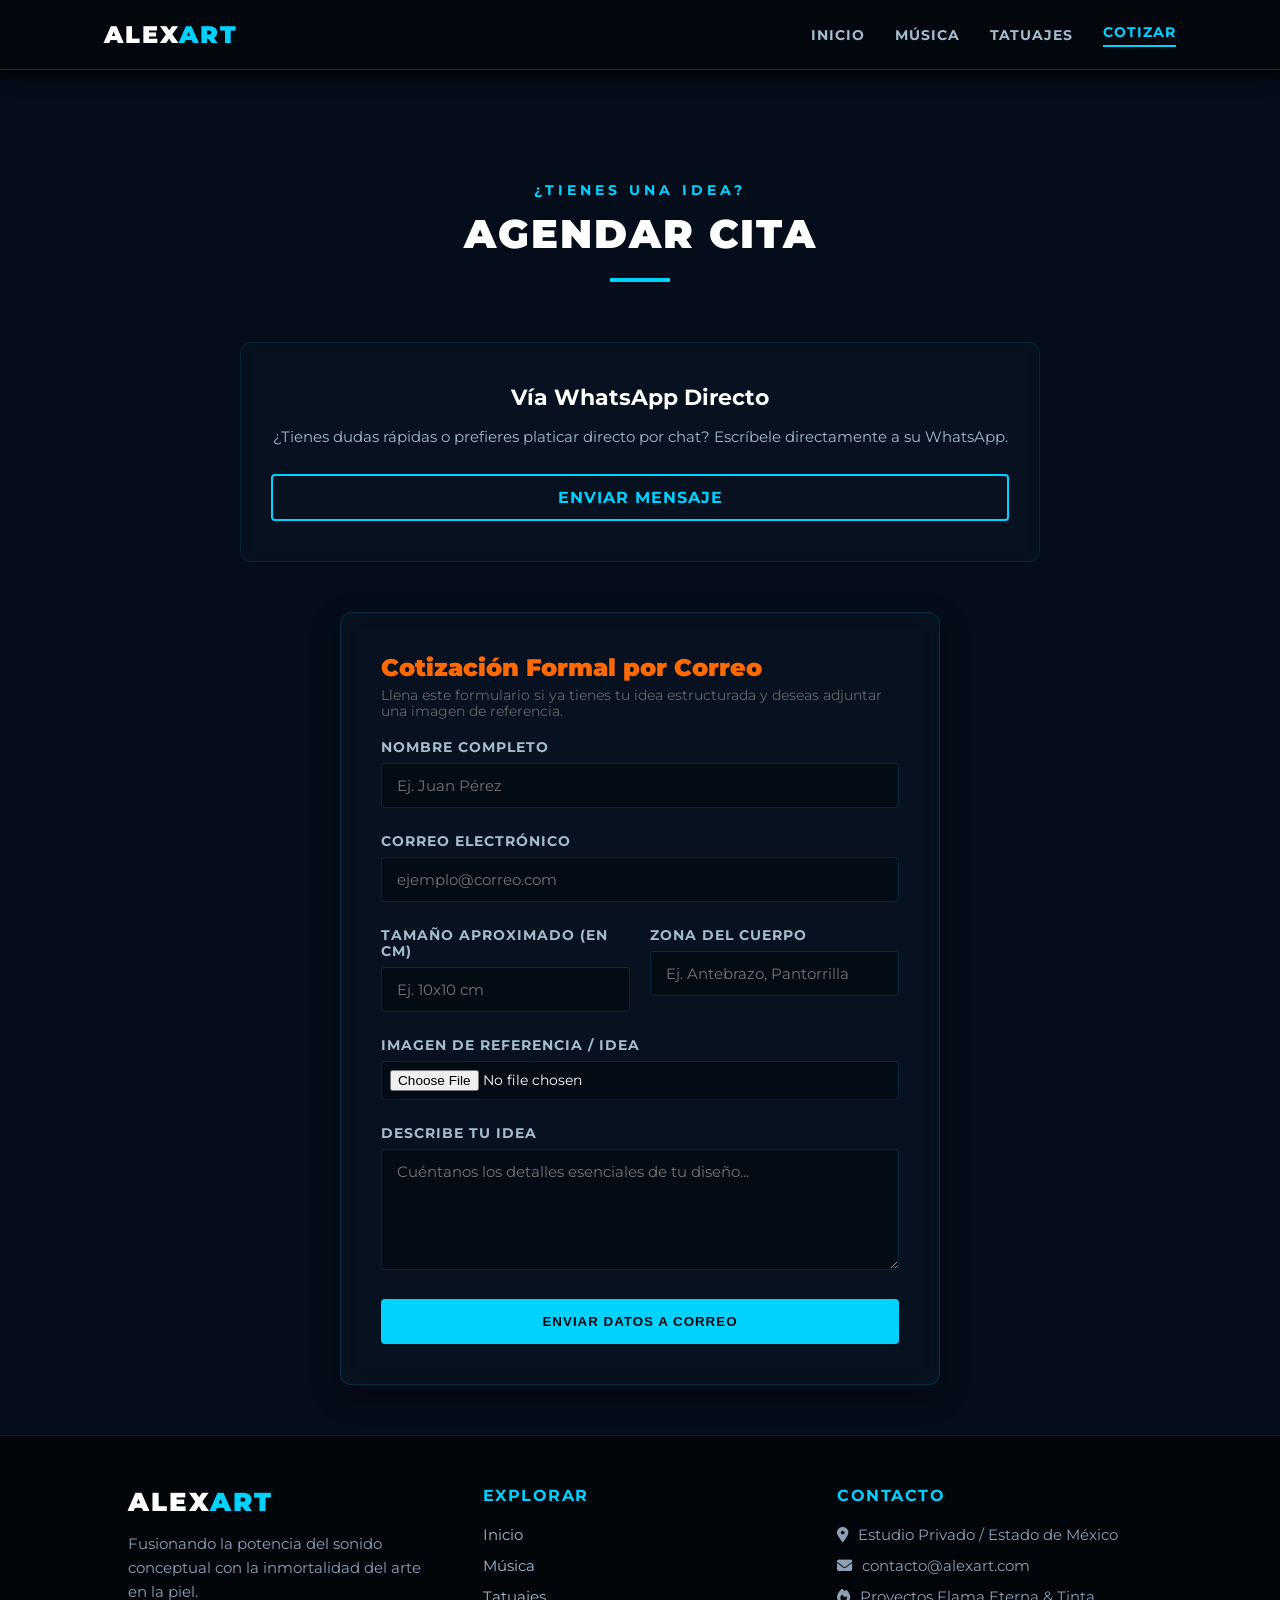
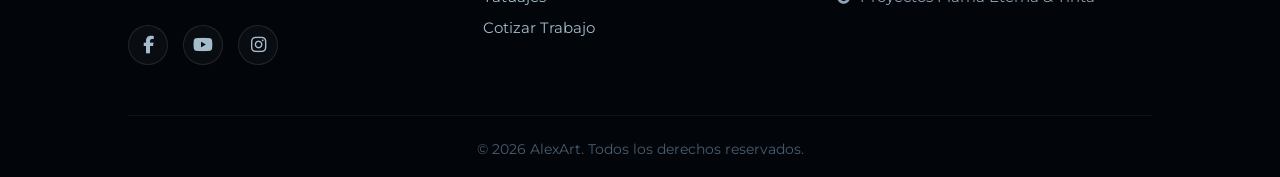
==== cotizar.html @ ad6e8c9b "Agregando mi página web como colaborador" ====
<!DOCTYPE html>
<html lang="es">
<head>
    <meta charset="UTF-8">
    <meta name="viewport" content="width=device-width, initial-scale=1.0">
    <title>Cotizar | AlexArt</title>
    <link href="https://fonts.googleapis.com/css2?family=Montserrat:wght@400;700;900&display=swap" rel="stylesheet">
    <link rel="stylesheet" href="css/styles.css">
    <link rel="stylesheet" href="https://cdnjs.cloudflare.com/ajax/libs/font-awesome/6.4.2/css/all.min.css">
</head>
<body style="padding-top: 80px;">

    <header class="main-header-nav scrolled">
        <div class="nav-container">
            <a href="index.html" class="logo">ALEX<span>ART</span></a>
            <nav class="nav-menu">
                <a href="index.html" class="nav-link">Inicio</a>
                <a href="musica.html" class="nav-link">Música</a>
                <a href="tatuajes.html" class="nav-link">Tatuajes</a>
                <a href="cotizar.html" class="nav-link active">Cotizar</a>
            </nav>
        </div>
    </header>

    <section class="contact-container" style="min-height: auto; padding-bottom: 50px;">
        <div class="section-header">
            <span class="subtitle">¿TIENES UNA IDEA?</span>
            <h2>AGENDAR CITA</h2>
            <div class="divider-contact"></div>
        </div>

        <div class="contact-options" style="margin-bottom: 50px;">
            <div class="contact-card">
                <h3>Vía WhatsApp Directo</h3>
                <p>¿Tienes dudas rápidas o prefieres platicar directo por chat? Escríbele directamente a su WhatsApp.</p>
                <a href="https://wa.me/525530524178?text=Hola%20AlexArt,%20me%20gustaría%20saber%20más%20sobre%20tus%20fechas%20disponibles." target="_blank" class="btn btn-music" style="width:100%; text-align: center;">Enviar Mensaje</a>
            </div>
        </div>

        <div class="contact-wrapper">
            <h3 style="color:#ff6a00; font-size:1.5rem; margin-bottom:5px; font-weight:900;">Cotización Formal por Correo</h3>
            <p style="color:#666; font-size:0.85rem; margin-bottom:20px;">Llena este formulario si ya tienes tu idea estructurada y deseas adjuntar una imagen de referencia.</p>
            
            <form class="booking-form" action="https://formspree.io/f/xnjejgpv" method="POST" enctype="multipart/form-data">
                <div class="form-group">
                    <label for="name">Nombre Completo</label>
                    <input type="text" id="name" name="name" required placeholder="Ej. Juan Pérez">
                </div>

                <div class="form-group">
                    <label for="email">Correo Electrónico</label>
                    <input type="email" id="email" name="email" required placeholder="ejemplo@correo.com">
                </div>

                <div class="form-row">
                    <div class="form-group">
                        <label for="size">Tamaño aproximado (en cm)</label>
                        <input type="text" id="size" name="size" required placeholder="Ej. 10x10 cm">
                    </div>
                    <div class="form-group">
                        <label for="placement">Zona del cuerpo</label>
                        <input type="text" id="placement" name="placement" required placeholder="Ej. Antebrazo, Pantorrilla">
                    </div>
                </div>

                <div class="form-group">
                    <label for="reference-img">Imagen de Referencia / Idea</label>
                    <input type="file" id="reference-img" name="reference-image" accept="image/*">
                </div>

                <div class="form-group">
                    <label for="description">Describe tu idea</label>
                    <textarea id="description" name="description" rows="5" required placeholder="Cuéntanos los detalles esenciales de tu diseño..."></textarea>
                </div>
                
                <button type="submit" class="btn btn-submit">Enviar Datos a Correo</button>
            </form>
        </div>
    </section>

   <footer class="main-footer">
        <div class="footer-container">
            
            <div class="footer-section brand">
                <h3>ALEX<span>ART</span></h3>
                <p>Fusionando la potencia del sonido conceptual con la inmortalidad del arte en la piel.</p>
                <div class="footer-socials">
                    <a href="https://www.facebook.com/profile.php?id=61577612647859" target="_blank" title="Facebook"><i class="fa-brands fa-facebook-f"></i></a>
                    <a href="https://www.youtube.com/@AlexArt-FlamaEterna" target="_blank" title="YouTube"><i class="fa-brands fa-youtube"></i></a>
                    <a href="https://instagram.com/tu-perfil" target="_blank" title="Instagram"><i class="fa-brands fa-instagram"></i></a>
                </div>
            </div>

            <div class="footer-section links">
                <h4>Explorar</h4>
                <ul>
                    <li><a href="index.html">Inicio</a></li>
                    <li><a href="musica.html">Música</a></li>
                    <li><a href="tatuajes.html">Tatuajes</a></li>
                    <li><a href="cotizar.html">Cotizar Trabajo</a></li>
                </ul>
            </div>

            <div class="footer-section contact-info">
                <h4>Contacto</h4>
                <ul>
                    <li><i class="fa-solid fa-location-dot"></i> Estudio Privado / Estado de México</li>
                    <li><i class="fa-solid fa-envelope"></i> contacto@alexart.com</li>
                    <li><i class="fa-solid fa-fire"></i> Proyectos Flama Eterna & Tinta</li>
                </ul>
            </div>

        </div>

        <div class="footer-credits">
            <p>&copy; 2026 AlexArt. Todos los derechos reservados.</p>
        </div>
    </footer>
    <script src="js/main.js"></script>
</body>
</html>
---- css/styles.css ----
/* --- RESET BASE --- */
* {
    margin: 0;
    padding: 0;
    box-sizing: border-box;
}

/* ========================================== */
/* --- AJUSTE DE CONTENEDOR PARA EL SCROLL --- */
/* ========================================== */
body {
    font-family: 'Montserrat', sans-serif;
    background-color: #03080f; /* Un negro azulado muy profundo y gélido */
    color: #fff;
    overflow-x: hidden;
    scroll-behavior: smooth;
    overflow-y: auto !important; 
}

.split-container {
    min-height: 100vh; 
    height: 100vh;
}

/* ========================================== */
/* --- ESTILOS COMPLETOS DEL FOOTER --- */
/* ========================================== */
.main-footer {
    background-color: #02050a; /* Negro azulado ultra profundo */ 
    border-top: 1px solid rgba(0, 191, 255, 0.15); /* Línea sutil color azul cristalino */
    padding: 70px 5% 20px;
    font-family: 'Montserrat', sans-serif; 
}

.footer-container {
    max-width: 1200px;
    margin: 0 auto; 
    display: grid;
    grid-template-columns: repeat(auto-fit, minmax(250px, 1fr));
    gap: 40px;
    margin-bottom: 50px;
}

.footer-section h3 {
    font-size: 1.6rem;
    font-weight: 900;
    letter-spacing: 2px;
    color: #fff; 
    margin-bottom: 15px;
    text-transform: uppercase;
}

.footer-section h3 span {
    color: #00d2ff; /* Azul agua brillante */ 
}

.footer-section h4 {
    font-size: 1rem;
    text-transform: uppercase; 
    letter-spacing: 1.5px;
    color: #00d2ff; /* Títulos de bloques en azul agua */ 
    margin-bottom: 20px;
    font-weight: 700;
}

.footer-section p {
    color: #8da2b5; /* Gris azulado suave */
    font-size: 0.95rem;
    line-height: 1.6;
}

/* Enlaces y listas internas */
.footer-section ul {
    list-style: none; 
    padding: 0;
}

.footer-section ul li {
    margin-bottom: 12px;
    color: #8da2b5;
    font-size: 0.95rem;
    display: flex;
    align-items: center;
    gap: 10px;
}

.footer-section ul li a {
    color: #a4bccc; 
    text-decoration: none; 
    transition: all 0.3s ease;
}

.footer-section ul li a:hover {
    color: #00d2ff; /* Iluminación azul al pasar el cursor */
    padding-left: 5px;
}

/* ICONOS DE REDES SOCIALES INTERACTIVOS */
.footer-socials {
    display: flex;
    gap: 15px;
    margin-top: 20px;
}

.footer-socials a {
    display: flex;
    align-items: center;
    justify-content: center;
    width: 40px;
    height: 40px;
    background-color: rgba(255, 255, 255, 0.03);
    border: 1px solid rgba(255, 255, 255, 0.1);
    border-radius: 50%;
    color: #a4bccc;
    font-size: 1.1rem;
    text-decoration: none;
    transition: all 0.3s cubic-bezier(0.25, 1, 0.5, 1);
}

.footer-socials a:hover {
    transform: translateY(-5px);
    color: #fff;
}
.footer-socials a[title="Facebook"]:hover {
    background-color: #1877f2;
    border-color: #1877f2;
    box-shadow: 0 5px 15px rgba(24, 119, 242, 0.4);
}
.footer-socials a[title="YouTube"]:hover {
    background-color: #ff0000;
    border-color: #ff0000;
    box-shadow: 0 5px 15px rgba(255, 0, 0, 0.4);
}
.footer-socials a[title="Instagram"]:hover {
    background: linear-gradient(45deg, #f09433 0%, #e6683c 25%, #dc2743 50%, #cc2366 75%, #bc1888 100%);
    border-color: transparent;
    box-shadow: 0 5px 15px rgba(220, 39, 67, 0.4);
}

/* Barra de Créditos Inferior */
.footer-credits {
    text-align: center; 
    border-top: 1px solid rgba(255, 255, 255, 0.05); 
    padding-top: 25px; 
    color: #4a5d6e;
    font-size: 0.85rem;
}

/* Responsividad para pantallas pequeñas */
@media (max-width: 768px) {
    .footer-container {
        grid-template-columns: 1fr;
        text-align: center; 
        gap: 30px; 
    }
    .footer-socials {
        justify-content: center;
    }
    .footer-section ul li {
        justify-content: center;
    }
    .footer-section ul li a:hover {
        padding-left: 0;
    }
}

/* --- CONTENEDOR SPLIT SCREEN --- */
.split-container {
    position: relative;
    width: 100%;
    height: 100vh;
    display: flex;
    overflow: hidden;
}

.split {
    position: relative;
    flex: 1;
    height: 100%;
    display: flex;
    align-items: center;
    justify-content: center;
    text-align: center;
    transition: flex 0.6s cubic-bezier(0.25, 1, 0.5, 1);
    z-index: 1;
}

.split:hover {
    flex: 1.5;
    z-index: 2;
}

/* --- FONDOS CON CAPA OSCURA --- */
.layer-bg {
    position: absolute;
    top: 0;
    left: 0;
    width: 120%; 
    height: 100%; 
    background-size: cover; 
    background-position: center; 
    background-repeat: no-repeat;
    margin-left: -10%; 
    transition: transform 0.8s cubic-bezier(0.25, 1, 0.5, 1);
    z-index: 1; 
}

.split::before {
    content: '';
    position: absolute;
    top: 0;
    left: 0;
    width: 100%;
    height: 100%;
    background: rgba(3, 8, 15, 0.7); /* Tinte azul profundo translúcido */
    z-index: 2;
    transition: background 0.5s ease;
}

.split.left:hover .layer-bg {
    transform: translateX(5%);
}

.split.right:hover .layer-bg {
    transform: translateX(-5%);
}

.split:hover::before {
    background: rgba(3, 8, 15, 0.45);
}

/* Tus imágenes locales reales */
.music-bg {
    background-image: url('../assets/images/Fondo_Musica.jpg'); 
}

.tattoo-bg {
    background-image: url('../assets/images/Fondo_Tatto.png'); 
}

/* --- CONTENIDO (Cajas de Cristal / Vidrio Templado) --- */
.content {
    position: relative;
    z-index: 3;
    padding: 30px 40px;
    max-width: 85%;
    text-align: center;
    
    /* Efecto Vidrio / Agua congelada */
    background: rgba(10, 25, 41, 0.35); /* Fondo azul agua muy sutil */
    backdrop-filter: blur(12px); /* Mayor desenfoque de cristal */
    -webkit-backdrop-filter: blur(12px);
    border-radius: 16px;
    border: 1px solid rgba(0, 210, 255, 0.2); /* Borde brillante de cristal */
    box-shadow: 0 8px 32px 0 rgba(0, 0, 0, 0.37);
}

.content h2 {
    font-size: 3rem;
    font-weight: 900;
    letter-spacing: 2px;
    margin-bottom: 15px;
    text-transform: uppercase;
    text-shadow: 2px 2px 4px rgba(0, 0, 0, 0.9);
}

.split.left h2 {
    color: #00d2ff; /* Color Cristal de Hielo */
    text-shadow: 0 0 20px rgba(0, 210, 255, 0.5);
}

.split.right h2 {
    color: #e0e0e0; 
    text-shadow: 0 0 20px rgba(255, 255, 255, 0.1);
}

.content p {
    font-size: 1.05rem;
    margin-bottom: 30px;
    color: #d1e2ee;
    font-weight: 400;
    text-shadow: 1px 1px 3px rgba(0, 0, 0, 0.9);
}

/* --- BOTONES --- */
.btn {
    display: inline-block;
    padding: 12px 35px;
    text-decoration: none;
    font-weight: 700;
    text-transform: uppercase;
    letter-spacing: 1px;
    border-radius: 4px;
    transition: all 0.3s ease;
}

.btn-music {
    background-color: transparent;
    color: #00d2ff;
    border: 2px solid #00d2ff;
}

.btn-music:hover {
    background-color: #00d2ff;
    color: #03080f;
    box-shadow: 0 0 20px rgba(0, 210, 255, 0.6);
}

.btn-tattoo {
    background-color: transparent;
    color: #fff;
    border: 2px solid #fff;
}

.btn-tattoo:hover {
    background-color: #fff;
    color: #000;
    box-shadow: 0 0 15px rgba(255, 255, 255, 0.6);
}

/* --- SECCIÓN DE MÚSICA --- */
.music-container {
    background-color: #050d1a; /* Azul noche profundo gélido */
    padding: 100px 10%;
    min-height: 100vh;
    display: flex;
    flex-direction: column;
    justify-content: center;
}

/* Encabezados de Sección Comunes */
.section-header {
    text-align: center;
    margin-bottom: 60px;
}

.section-header .subtitle {
    font-size: 0.85rem;
    letter-spacing: 4px;
    color: #00d2ff;
    font-weight: 700;
    text-transform: uppercase;
}

.section-header h2 {
    font-size: 2.5rem;
    font-weight: 900;
    letter-spacing: 2px;
    margin-top: 10px;
    text-transform: uppercase;
}

.section-header .divider {
    width: 60px;
    height: 4px;
    background-color: #00d2ff;
    margin: 20px auto 0;
}

/* Grid de Videos */
.music-grid {
    display: grid;
    grid-template-columns: repeat(auto-fit, minmax(320px, 1fr));
    gap: 30px;
    margin-bottom: 50px;
}

/* Tarjetas de Video */
.video-card {
    background-color: rgba(10, 25, 41, 0.4);
    border-radius: 12px;
    overflow: hidden;
    border: 1px solid rgba(0, 210, 255, 0.1);
    backdrop-filter: blur(8px);
    -webkit-backdrop-filter: blur(8px);
    transition: all 0.4s ease;
}

.video-card:hover {
    transform: translateY(-8px);
    border-color: #00d2ff;
    box-shadow: 0 10px 25px rgba(0, 210, 255, 0.2);
}

/* Mantener proporción de video responsivo (16:9) */
.video-wrapper {
    position: relative;
    padding-bottom: 56.25%; 
    height: 0;
    overflow: hidden;
}

.video-wrapper iframe {
    position: absolute;
    top: 0;
    left: 0;
    width: 100%;
    height: 100%;
}

.video-info {
    padding: 20px;
}

.video-info h3 {
    font-size: 1.25rem;
    font-weight: 700;
    margin-bottom: 8px;
    color: #fff;
}

.video-info p {
    font-size: 0.9rem;
    color: #a4bccc;
    line-height: 1.5;
}

/* Footer de Música */
.music-footer {
    text-align: center;
    margin-top: 20px;
}

.music-footer p {
    color: #8da2b5;
    margin-bottom: 15px;
    font-size: 0.95rem;
}

/* --- SECCIÓN DE TATUAJES --- */
.tattoo-container {
    background-color: #03080f;
    padding: 100px 10%;
    min-height: 100vh;
}

.divider-tattoo {
    width: 60px;
    height: 4px;
    background-color: #e0e0e0;
    margin: 20px auto 0;
}

/* Botones de Filtro */
.portfolio-filters {
    display: flex;
    justify-content: center;
    gap: 15px;
    margin-bottom: 40px;
}

.filter-btn {
    background: transparent;
    border: 1px solid rgba(255, 255, 255, 0.1);
    color: #a4bccc;
    padding: 10px 20px;
    font-family: 'Montserrat', sans-serif;
    font-weight: 700;
    text-transform: uppercase;
    font-size: 0.85rem;
    letter-spacing: 1px;
    cursor: pointer;
    border-radius: 4px;
    transition: all 0.3s ease;
}

.filter-btn:hover, .filter-btn.active {
    border-color: #fff;
    color: #fff;
    background-color: rgba(255, 255, 255, 0.05);
}

/* ========================================== */
/* GRID TIPO PINTEREST */
/* ========================================== */
.portfolio-grid {
    display: grid;
    grid-template-columns: repeat(auto-fit, minmax(280px, 1fr));
    grid-auto-rows: 200px; 
    gap: 25px;
    padding: 20px 0;
}

/* TARJETA BASE */
.portfolio-item {
    display: block;
    grid-row: span 2; 
    transition: all 0.5s cubic-bezier(0.25, 1, 0.5, 1);
}

.portfolio-item.hide {
    display: none;
}

.portfolio-grid .portfolio-item:nth-child(3n + 1) {
    grid-row: span 3; 
}

.portfolio-grid .portfolio-item:nth-child(4n + 3) {
    grid-row: span 2; 
}

/* ESTRUCTURA INTERNA (Estilo Cristal de Hielo) */
.item-inner {
    position: relative;
    width: 100%;
    height: 100%; 
    border-radius: 16px; 
    overflow: hidden;
    border: 1px solid rgba(0, 210, 255, 0.1); /* Brillo azul helado sutil */
    background-color: rgba(10, 25, 41, 0.3);
    box-shadow: 0 8px 25px rgba(0, 0, 0, 0.4);
    transition: transform 0.5s cubic-bezier(0.25, 1, 0.5, 1), box-shadow 0.5s ease;
}

.portfolio-item:hover .item-inner {
    transform: translateY(-8px);
    box-shadow: 0 15px 30px rgba(0, 210, 255, 0.25);
    border-color: rgba(0, 210, 255, 0.5);
}

/* IMÁGENES */
.item-inner img {
    width: 100%;
    height: 100%;
    object-fit: cover;
    transition: transform 0.6s ease;
}

.portfolio-item:hover .item-inner img {
    transform: scale(1.05);
}

/* OVERLAY ESTILO MASONRY GRADIENTE */
.item-overlay {
    position: absolute;
    top: 0;
    left: 0;
    width: 100%;
    height: 100%;
    background: linear-gradient(to top, rgba(3, 8, 15, 0.95) 0%, rgba(3, 8, 15, 0.3) 60%, transparent 100%);
    display: flex;
    flex-direction: column;
    justify-content: flex-end;
    padding: 20px;
    opacity: 0;
    transform: translateY(10px);
    transition: all 0.4s ease;
    z-index: 5;
}

.portfolio-item:hover .item-overlay {
    opacity: 1;
    transform: translateY(0);
}

.item-overlay span {
    font-size: 0.75rem;
    color: #00d2ff;
    font-weight: 700;
    text-transform: uppercase;
    letter-spacing: 1px;
}

.item-overlay p {
    font-size: 1rem;
    color: #fff;
    font-weight: 700;
    margin-top: 3px;
}

/* ========================================== */
/* EFECTO CARRUSEL AUTOMÁTICO INTERNO         */
/* ========================================== */
.carousel-wrapper {
    display: flex;
    width: 300%; 
    height: 100%;
    animation: slideCarousel 12s infinite steps(1, linear); 
}

.carousel-wrapper img {
    width: 33.333%; 
    height: 100%;
    object-fit: cover;
}

@keyframes slideCarousel {
    0%, 30% { transform: translateX(0); }         
    33%, 63% { transform: translateX(-33.333%); }  
    66%, 96% { transform: translateX(-66.666%); }  
    100% { transform: translateX(0); }             
}

/* --- SECCIÓN DE CONTACTO --- */
.contact-container {
    background-color: #050d1a;
    padding: 100px 10%;
    min-height: 100vh;
}

.divider-contact {
    width: 60px;
    height: 4px;
    background-color: #00d2ff;
    margin: 20px auto 0;
}

/* Formulario de Cristal Translúcido */
.contact-wrapper {
    max-width: 600px;
    margin: 0 auto;
    background-color: rgba(10, 25, 41, 0.4);
    backdrop-filter: blur(12px);
    -webkit-backdrop-filter: blur(12px);
    padding: 40px;
    border-radius: 12px;
    border: 1px solid rgba(0, 210, 255, 0.15);
    box-shadow: 0 10px 30px rgba(0, 0, 0, 0.3);
}

.form-group {
    margin-bottom: 25px;
}

.form-row {
    display: flex;
    gap: 20px;
}

.form-row .form-group {
    flex: 1;
}

label {
    display: block;
    font-size: 0.85rem;
    font-weight: 700;
    text-transform: uppercase;
    letter-spacing: 1px;
    margin-bottom: 8px;
    color: #a4bccc;
}

input[type="text"], textarea {
    width: 100%;
    padding: 12px 15px;
    background-color: rgba(3, 8, 15, 0.6);
    border: 1px solid rgba(0, 210, 255, 0.15);
    color: #fff;
    font-family: 'Montserrat', sans-serif;
    font-size: 0.95rem;
    border-radius: 4px;
    transition: all 0.3s ease;
}

input[type="text"]:focus, textarea:focus {
    outline: none;
    border-color: #00d2ff;
    box-shadow: 0 0 10px rgba(0, 210, 255, 0.3);
}

.btn-submit {
    width: 100%;
    background-color: #00d2ff;
    color: #03080f;
    font-weight: 800;
    border: none;
    cursor: pointer;
    padding: 15px;
    transition: all 0.3s ease;
}

.btn-submit:hover {
    background-color: #00b4db;
    box-shadow: 0 0 20px rgba(0, 210, 255, 0.5);
}

/* --- FOOTER --- */
.main-footer {
    background-color: #02050a;
    padding: 50px 10% 20px;
    border-top: 1px solid rgba(0, 191, 255, 0.1);
}

.footer-content {
    display: flex;
    justify-content: space-between;
    align-items: flex-start;
    flex-wrap: wrap;
    gap: 30px;
    margin-bottom: 40px;
}

.footer-brand h3 {
    font-size: 1.5rem;
    font-weight: 900;
    letter-spacing: 2px;
    color: #fff;
    margin-bottom: 5px;
}

.footer-brand p {
    color: #4a5d6e;
    font-size: 0.9rem;
}

.footer-links h4 {
    font-size: 0.9rem;
    text-transform: uppercase;
    letter-spacing: 1px;
    color: #00d2ff;
    margin-bottom: 15px;
}

.footer-links ul {
    list-style: none;
}

.footer-links ul li {
    margin-bottom: 10px;
}

.footer-links ul li a {
    color: #a4bccc;
    text-decoration: none;
    font-size: 0.9rem;
    transition: color 0.3s ease;
}

.footer-links ul li a:hover {
    color: #fff;
}

.footer-bottom {
    text-align: center;
    border-top: 1px solid rgba(255, 255, 255, 0.05);
    padding-top: 20px;
    color: #4a5d6e;
    font-size: 0.8rem;
}

@media (max-width: 768px) {
    .form-row {
        flex-direction: column;
        gap: 0;
    }
    .footer-content {
        flex-direction: column;
        text-align: center;
        align-items: center;
    }
}

/* --- OPCIONES DE CONTACTO EN PANTALLA --- */
.contact-options {
    display: flex;
    grid-template-columns: repeat(auto-fit, minmax(280px, 1fr));
    gap: 30px;
    max-width: 800px;
    margin: 0 auto;
    justify-content: center;
}

.contact-card {
    background-color: rgba(10, 25, 41, 0.4);
    backdrop-filter: blur(8px);
    -webkit-backdrop-filter: blur(8px);
    padding: 40px 30px;
    border-radius: 12px;
    border: 1px solid rgba(0, 210, 255, 0.1);
    text-align: center;
    flex: 1;
    display: flex;
    flex-direction: column;
    justify-content: space-between;
    align-items: center;
    transition: all 0.3s ease;
}

.contact-card:hover {
    border-color: #00d2ff;
    box-shadow: 0 8px 25px rgba(0, 210, 255, 0.15);
}

.contact-card h3 {
    font-size: 1.4rem;
    margin-bottom: 15px;
    font-weight: 700;
}

.contact-card p {
    color: #a4bccc;
    font-size: 0.95rem;
    margin-bottom: 25px;
    line-height: 1.5;
}

/* Modificación para inputs tipo archivo e email */
input[type="email"], input[type="file"] {
    width: 100%;
    padding: 12px 15px;
    background-color: rgba(3, 8, 15, 0.6);
    border: 1px solid rgba(0, 210, 255, 0.15);
    color: #fff;
    font-family: 'Montserrat', sans-serif;
    font-size: 0.95rem;
    border-radius: 4px;
    transition: all 0.3s ease;
}
input[type="email"]:focus {
    outline: none;
    border-color: #00d2ff;
    box-shadow: 0 0 10px rgba(0, 210, 255, 0.3);
}
input[type="file"] {
    padding: 8px;
    font-size: 0.85rem;
}

/* --- ESTILOS DE LA VENTANA EMERGENTE (MODAL CRISTALINO) --- */
.modal-overlay {
    position: fixed;
    top: 0;
    left: 0;
    width: 100%;
    height: 100%;
    background-color: rgba(2, 5, 10, 0.85);
    backdrop-filter: blur(8px); 
    z-index: 1000;
    display: flex;
    align-items: center;
    justify-content: center;
    opacity: 0;
    pointer-events: none;
    transition: opacity 0.4s ease;
}

.modal-overlay.open {
    opacity: 1;
    pointer-events: auto;
}

.modal-content {
    background-color: rgba(10, 25, 41, 0.85);
    backdrop-filter: blur(16px);
    -webkit-backdrop-filter: blur(16px);
    border: 1px solid rgba(0, 210, 255, 0.25);
    box-shadow: 0 15px 40px rgba(0, 0, 0, 0.5);
    padding: 40px;
    border-radius: 16px;
    width: 90%;
    max-width: 550px;
    max-height: 90vh;
    overflow-y: auto; 
    position: relative;
    transform: translateY(-20px);
    transition: transform 0.4s ease;
}

.modal-overlay.open .modal-content {
    transform: translateY(0);
}

.modal-content h3 {
    font-size: 1.8rem;
    font-weight: 900;
    margin-bottom: 5px;
    color: #00d2ff;
    text-shadow: 0 0 15px rgba(0, 210, 255, 0.3);
}

.modal-content p {
    color: #a4bccc;
    font-size: 0.9rem;
    margin-bottom: 25px;
}

.close-btn {
    position: absolute;
    top: 15px;
    right: 20px;
    background: transparent;
    border: none;
    color: #a4bccc;
    font-size: 2rem;
    cursor: pointer;
    transition: color 0.3s ease;
}

.close-btn:hover {
    color: #fff;
}

/* --- HEADER Y NAVEGACIÓN --- */
.main-header-nav {
    position: fixed;
    top: 0;
    left: 0;
    width: 100%;
    z-index: 100;
    background-color: rgba(3, 8, 15, 0.4);
    backdrop-filter: blur(12px); 
    -webkit-backdrop-filter: blur(12px);
    border-bottom: 1px solid rgba(0, 210, 255, 0.1);
    transition: all 0.3s ease;
}

.main-header-nav.scrolled {
    background-color: rgba(3, 8, 15, 0.95);
    border-bottom: 1px solid rgba(0, 210, 255, 0.25);
    box-shadow: 0 5px 20px rgba(0, 0, 0, 0.3);
}

.nav-container {
    max-width: 1200px;
    margin: 0 auto;
    padding: 20px 5%;
    display: flex;
    justify-content: space-between;
    align-items: center;
}

/* Logo */
.logo {
    font-size: 1.5rem;
    font-weight: 900;
    letter-spacing: 2px;
    text-decoration: none;
    color: #fff;
    text-transform: uppercase;
}

.logo span {
    color: #00d2ff; 
}

/* Menú */
.nav-menu {
    display: flex;
    align-items: center;
    gap: 30px;
}

.nav-link {
    color: #a4bccc;
    text-decoration: none;
    font-size: 0.9rem;
    font-weight: 700;
    text-transform: uppercase;
    letter-spacing: 1px;
    transition: color 0.3s ease;
}

.nav-link:hover {
    color: #00d2ff;
}

/* Botón llamativo dentro del nav */
.btn-nav {
    background-color: #00d2ff;
    color: #03080f;
    font-weight: 800;
    padding: 8px 18px;
    border-radius: 4px;
    transition: all 0.3s ease;
}

.btn-nav:hover {
    color: #fff;
    background-color: transparent;
    box-shadow: 0 0 15px rgba(0, 210, 255, 0.5);
    outline: 1px solid #00d2ff;
}

/* Ajustes responsivos */
@media (max-width: 600px) {
    .nav-container {
        flex-direction: column;
        gap: 15px;
        padding: 15px 5%;
    }
    .nav-menu {
        gap: 15px;
    }
}

/* Estado activo */
.nav-menu .nav-link.active {
    color: #00d2ff; 
    border-bottom: 2px solid #00d2ff;
    padding-bottom: 4px;
}

/* ========================================== */
/* RESPONSIVIDAD GLOBAL (PANTALLAS MÓVILES)  */
/* ========================================== */
@media (max-width: 768px) {
    
    /* 1. AJUSTE DE LA CABECERA Y EL MENÚ */
    .main-header-nav {
        padding: 10px 0;
    }

    .nav-container {
        flex-direction: column; 
        gap: 12px;
        text-align: center;
    }

    .nav-menu {
        gap: 15px; 
        flex-wrap: wrap; 
        justify-content: center;
    }

    .nav-link {
        font-size: 0.85rem; 
    }

    .btn-nav {
        padding: 6px 15px; 
    }

    /* 2. AJUSTE REVOLUCIONARIO PARA LA PÁGINA DE INICIO (PANTALLA DIVIDIDA) */
    .split-container {
        flex-direction: column; 
        height: auto; 
        min-height: 100vh;
    }

    .split {
        width: 100% !important; 
        height: 50vh; 
        flex: none !important; 
    }

    .split .content {
        padding: 20px;
    }

    .split h2 {
        font-size: 1.8rem; 
        letter-spacing: 2px;
    }

    .split p {
        font-size: 0.9rem;
        margin-bottom: 15px;
        max-width: 280px; 
    }

    /* 3. EVITAR QUE LOS EFECTOS DE MOVIMIENTO DEL FONDO FALLEN EN MÓVIL */
    .layer-bg {
        width: 100% !important; 
        margin-left: 0 !important;
        transform: none !important;
    }

    .split:hover .layer-bg {
        transform: none !important; 
    }

    /* 4. SECCIONES DE CONTENIDO GENERAL */
    .music-container,
    .tattoo-container {
        padding: 40px 20px; 
    }

    .section-header h2 {
        font-size: 2rem; 
    }
}
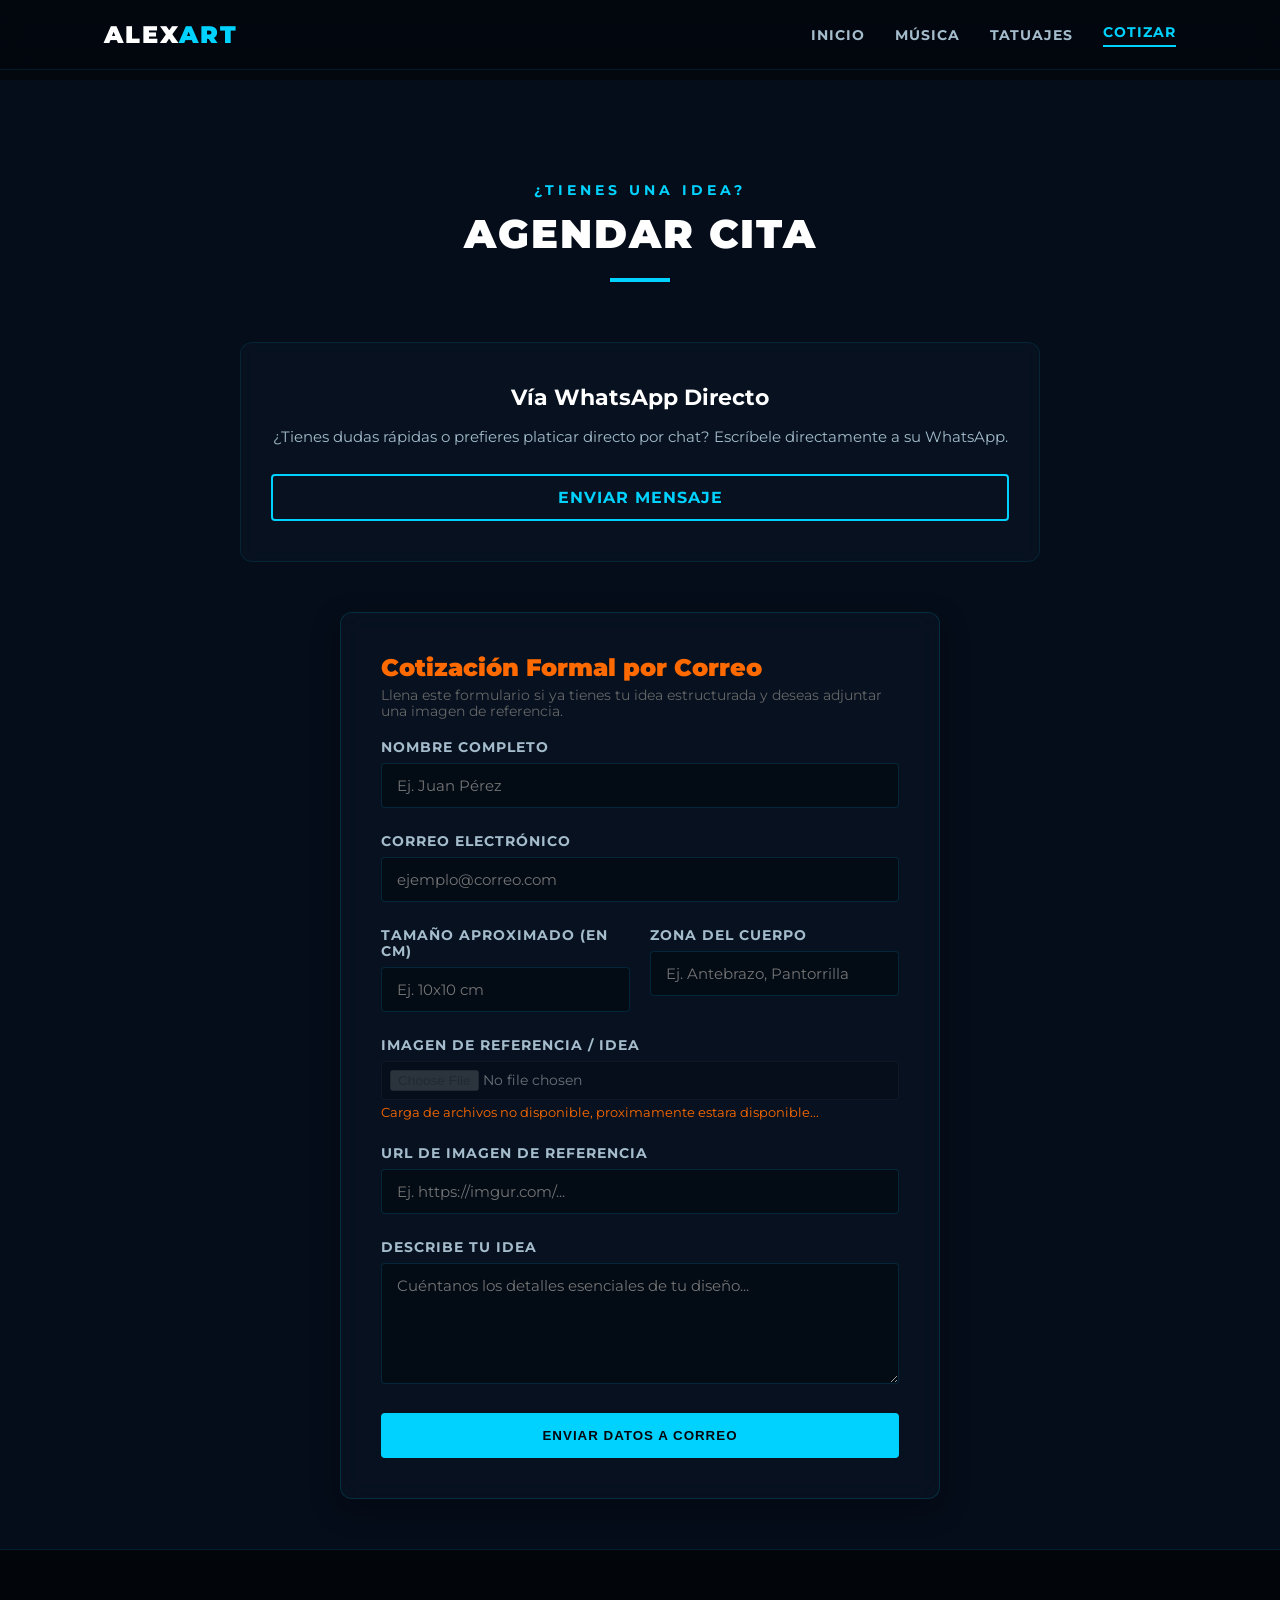
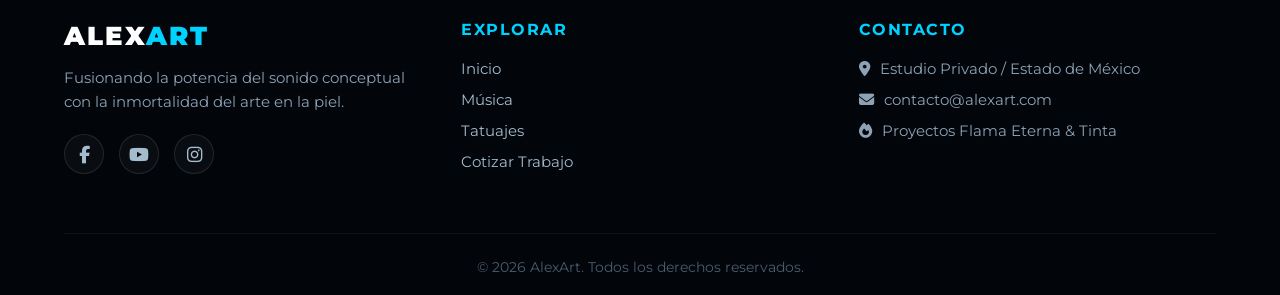
==== commit 85dbf652: "Modularizacion de tareas dentro de la app, y solucion error mobiles" ====
--- a/cotizar.html
+++ b/cotizar.html
@@ -5,7 +5,7 @@
     <meta name="viewport" content="width=device-width, initial-scale=1.0">
     <title>Cotizar | AlexArt</title>
     <link href="https://fonts.googleapis.com/css2?family=Montserrat:wght@400;700;900&display=swap" rel="stylesheet">
-    <link rel="stylesheet" href="css/styles.css">
+    <link rel="stylesheet" href="css/main.css">
     <link rel="stylesheet" href="https://cdnjs.cloudflare.com/ajax/libs/font-awesome/6.4.2/css/all.min.css">
 </head>
 <body style="padding-top: 80px;">
@@ -65,7 +65,15 @@
 
                 <div class="form-group">
                     <label for="reference-img">Imagen de Referencia / Idea</label>
-                    <input type="file" id="reference-img" name="reference-image" accept="image/*">
+                    <input type="file" id="reference-img" name="reference-image" accept="image/*" disabled>
+                    <p style="color: #ff6a00; font-size: 0.8rem; margin-top: 5px;">
+                        Carga de archivos no disponible, proximamente estara disponible...
+                    </p>
+                </div>
+
+                <div class="form-group">
+                    <label for="reference-url">URL de Imagen de Referencia</label>
+                    <input type="url" id="reference-url" name="reference-url" placeholder="Ej. https://imgur.com/...">
                 </div>
 
                 <div class="form-group">
@@ -116,6 +124,6 @@
             <p>&copy; 2026 AlexArt. Todos los derechos reservados.</p>
         </div>
     </footer>
-    <script src="js/main.js"></script>
+    <script type="module" src="js/main.js"></script>
 </body>
 </html>
--- a/css/main.css
+++ b/css/main.css
@@ -0,0 +1,12 @@
+@import url('base/_variables.css');
+@import url('base/_reset.css');
+@import url('components/_section-header.css');
+@import url('components/_buttons.css');
+@import url('components/_forms.css');
+@import url('components/_modal.css');
+@import url('components/_header.css');
+@import url('components/_footer.css');
+@import url('pages/_home.css');
+@import url('pages/_music.css');
+@import url('pages/_tattoo.css');
+@import url('pages/_contact.css');
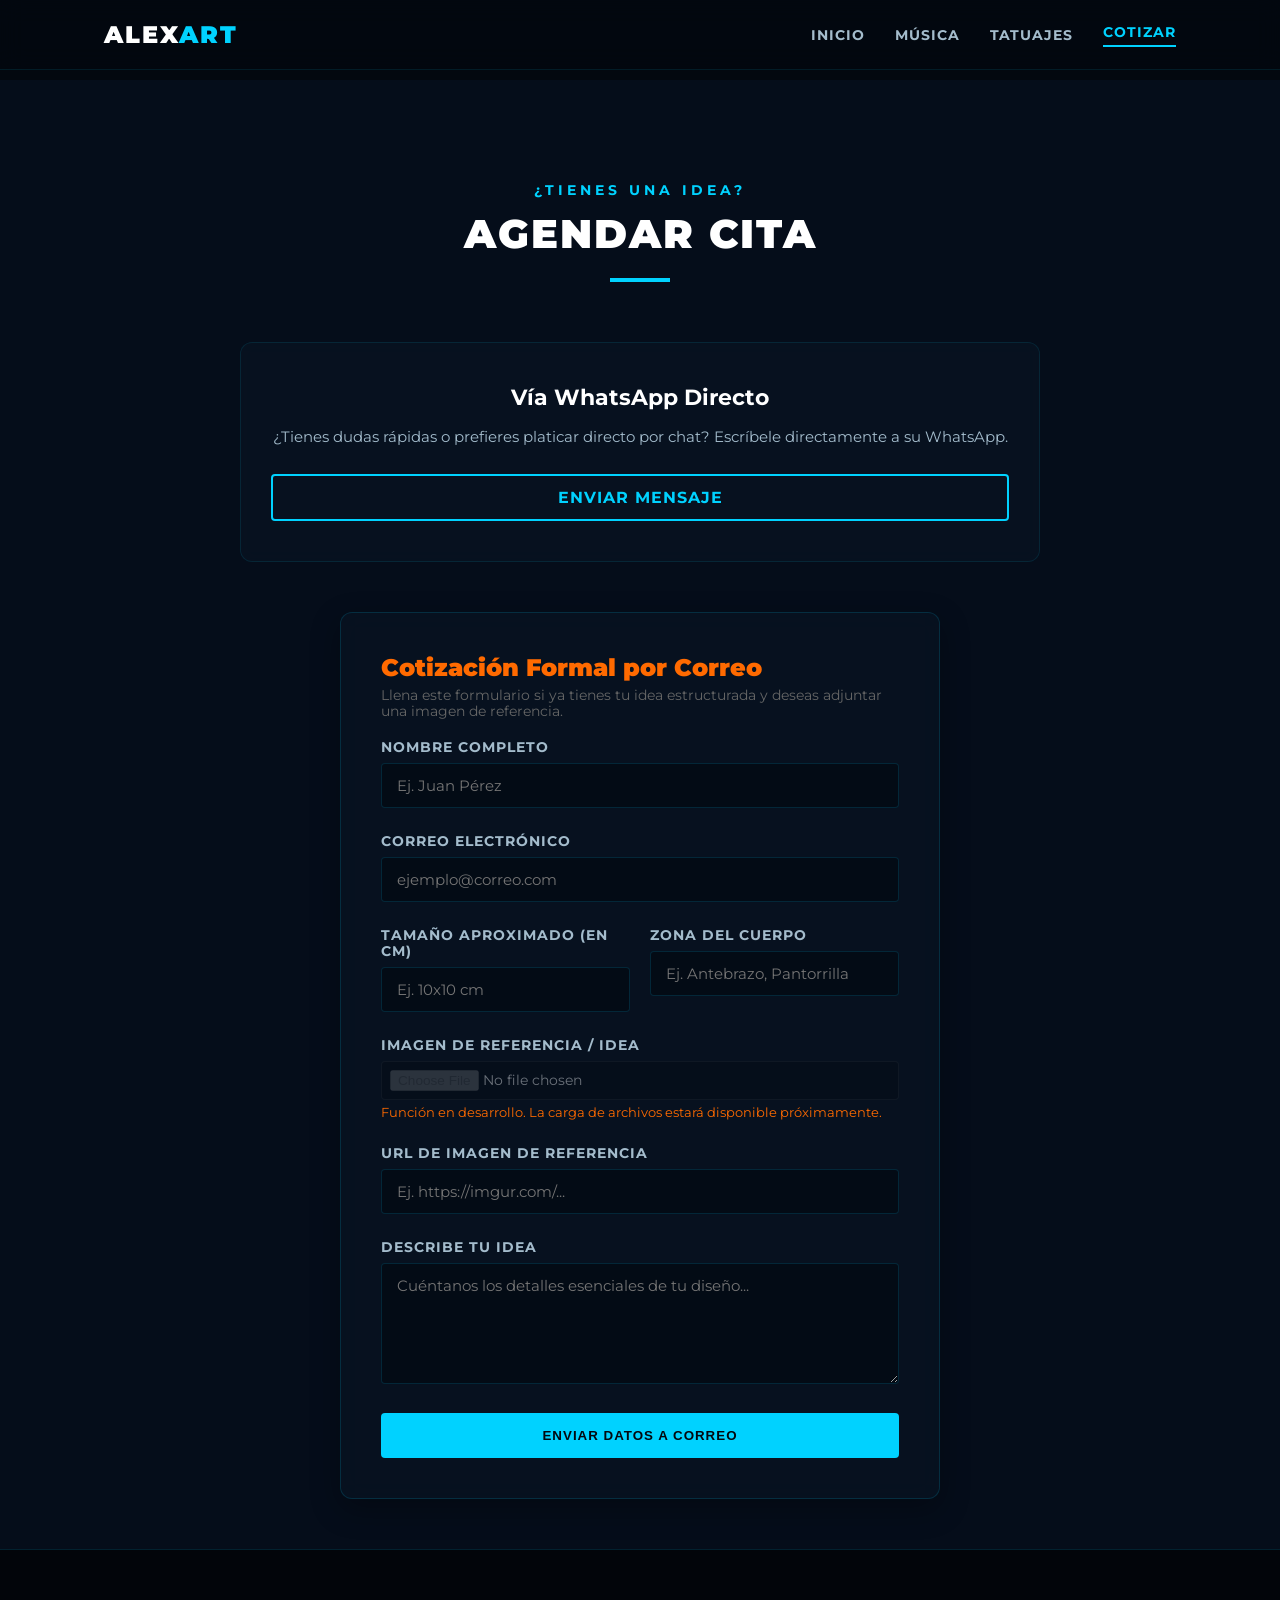
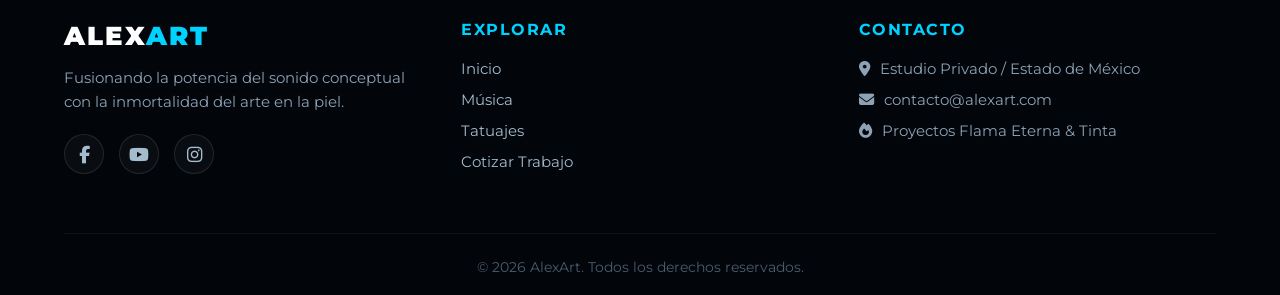
==== commit 1c659eaa: "Mejora de mensaje" ====
--- a/cotizar.html
+++ b/cotizar.html
@@ -67,7 +67,7 @@
                     <label for="reference-img">Imagen de Referencia / Idea</label>
                     <input type="file" id="reference-img" name="reference-image" accept="image/*" disabled>
                     <p style="color: #ff6a00; font-size: 0.8rem; margin-top: 5px;">
-                        Carga de archivos no disponible, proximamente estara disponible...
+                        Función en desarrollo. La carga de archivos estará disponible próximamente.
                     </p>
                 </div>
 
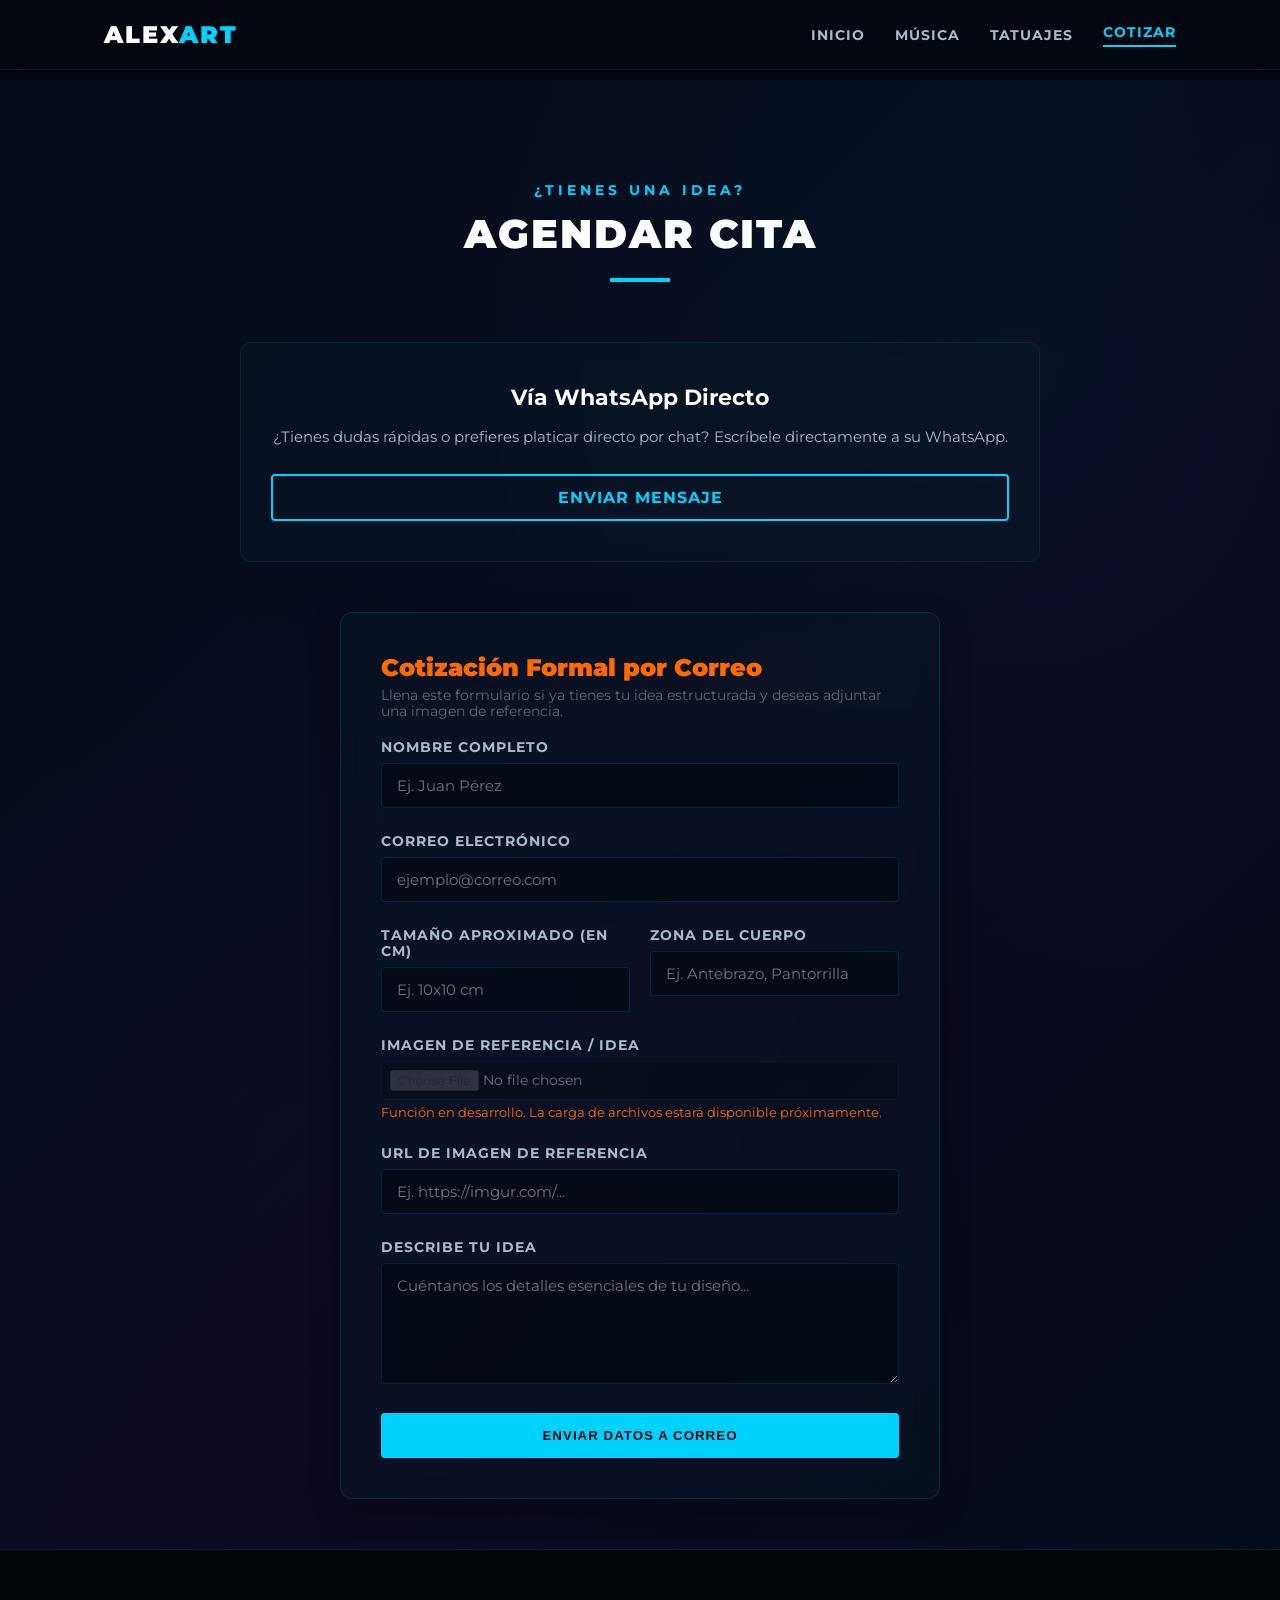
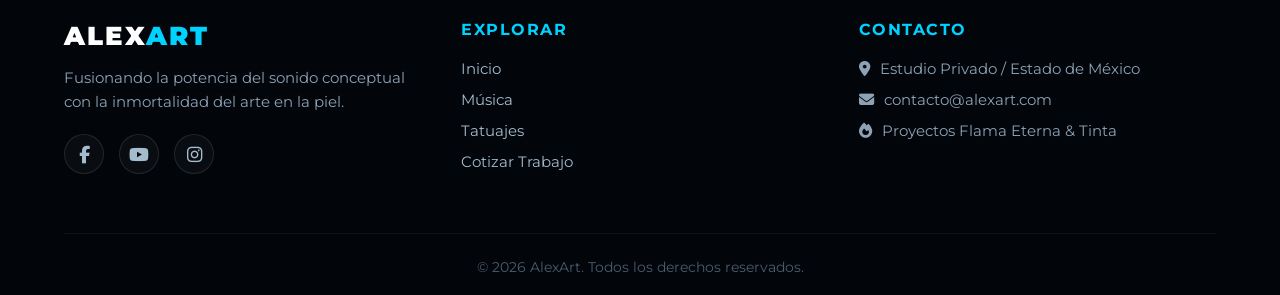
==== commit bd9fb873: "Cambio de Celular" ====
--- a/cotizar.html
+++ b/cotizar.html
@@ -33,7 +33,7 @@
             <div class="contact-card">
                 <h3>Vía WhatsApp Directo</h3>
                 <p>¿Tienes dudas rápidas o prefieres platicar directo por chat? Escríbele directamente a su WhatsApp.</p>
-                <a href="https://wa.me/525530524178?text=Hola%20AlexArt,%20me%20gustaría%20saber%20más%20sobre%20tus%20fechas%20disponibles." target="_blank" class="btn btn-music" style="width:100%; text-align: center;">Enviar Mensaje</a>
+                <a href="https://wa.me/525645993515?text=Hola%20AlexArt,%20me%20gustaría%20saber%20más%20sobre%20tus%20fechas%20disponibles." target="_blank" class="btn btn-music" style="width:100%; text-align: center;">Enviar Mensaje</a>
             </div>
         </div>
 
--- a/css/main.css
+++ b/css/main.css
@@ -1,12 +1,16 @@
 @import url('base/_variables.css');
-@import url('base/_reset.css');
-@import url('components/_section-header.css');
-@import url('components/_buttons.css');
-@import url('components/_forms.css');
-@import url('components/_modal.css');
-@import url('components/_header.css');
-@import url('components/_footer.css');
-@import url('pages/_home.css');
-@import url('pages/_music.css');
-@import url('pages/_tattoo.css');
-@import url('pages/_contact.css');
+@import url('base/reset.css');
+@import url('base/variables.css');
+@import url('components/section-header.css');
+@import url('components/buttons.css');
+@import url('components/forms.css');
+@import url('components/modal.css');
+@import url('components/header.css');
+@import url('components/footer.css');
+@import url('pages/home.css');
+@import url('pages/music.css');
+@import url('pages/tattoo.css');
+@import url('pages/contact.css');
+@import url('effects/bg-music.css');
+@import url('effects/bg-tattoo.css');
+@import url('effects/bg-contact.css');
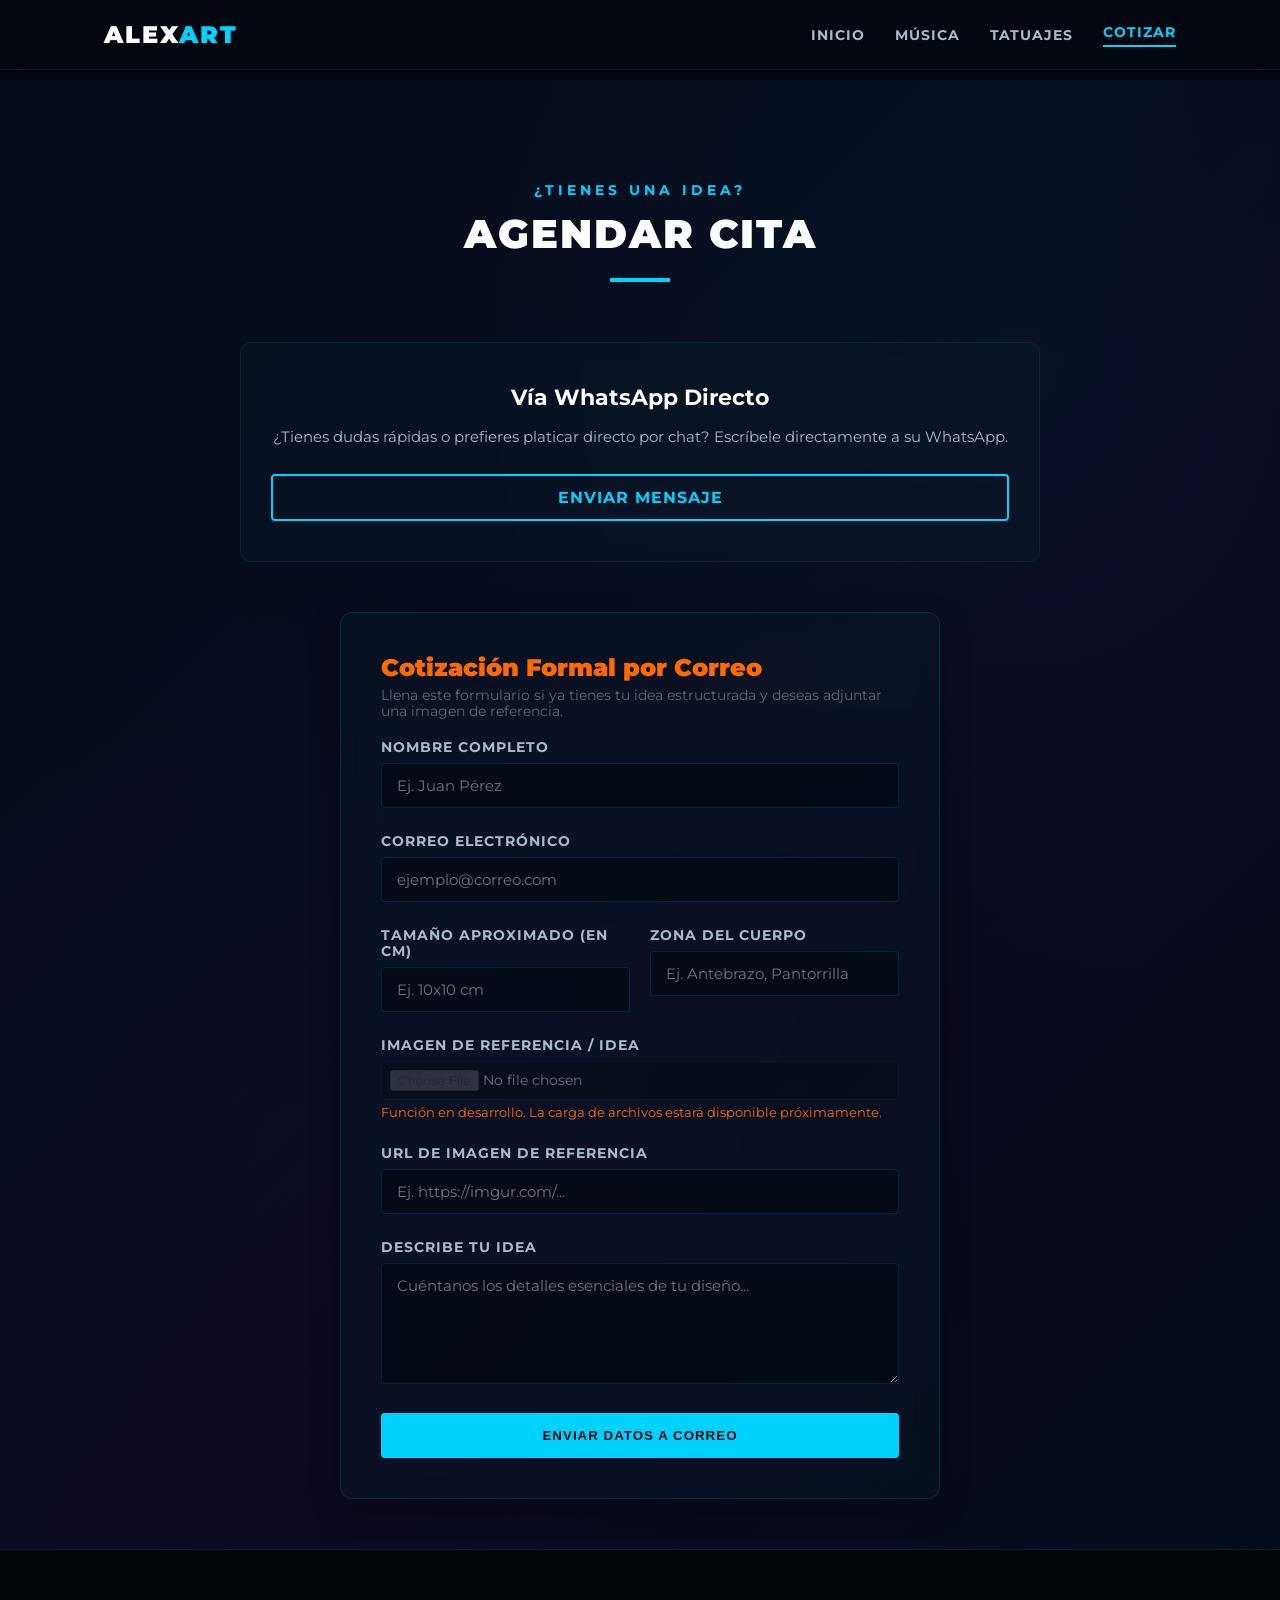
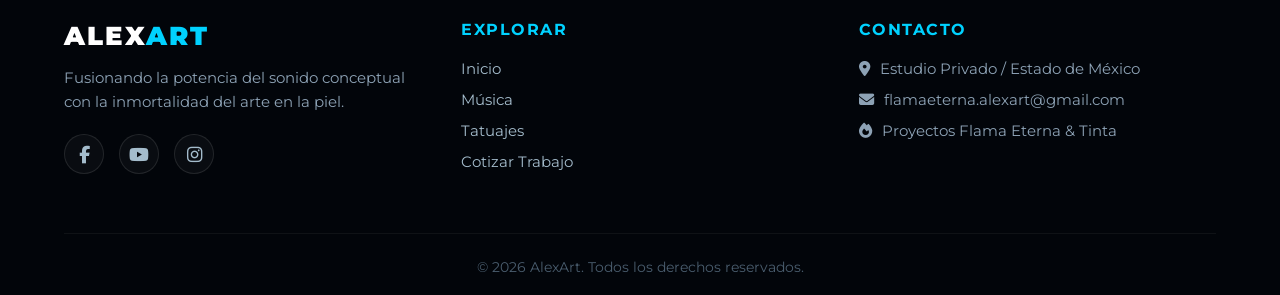
==== commit 644a9ef7: "Agregacion de correo en cotizacion" ====
--- a/cotizar.html
+++ b/cotizar.html
@@ -113,7 +113,7 @@
                 <h4>Contacto</h4>
                 <ul>
                     <li><i class="fa-solid fa-location-dot"></i> Estudio Privado / Estado de México</li>
-                    <li><i class="fa-solid fa-envelope"></i> contacto@alexart.com</li>
+                    <li><i class="fa-solid fa-envelope"></i> flamaeterna.alexart@gmail.com</li>
                     <li><i class="fa-solid fa-fire"></i> Proyectos Flama Eterna & Tinta</li>
                 </ul>
             </div>
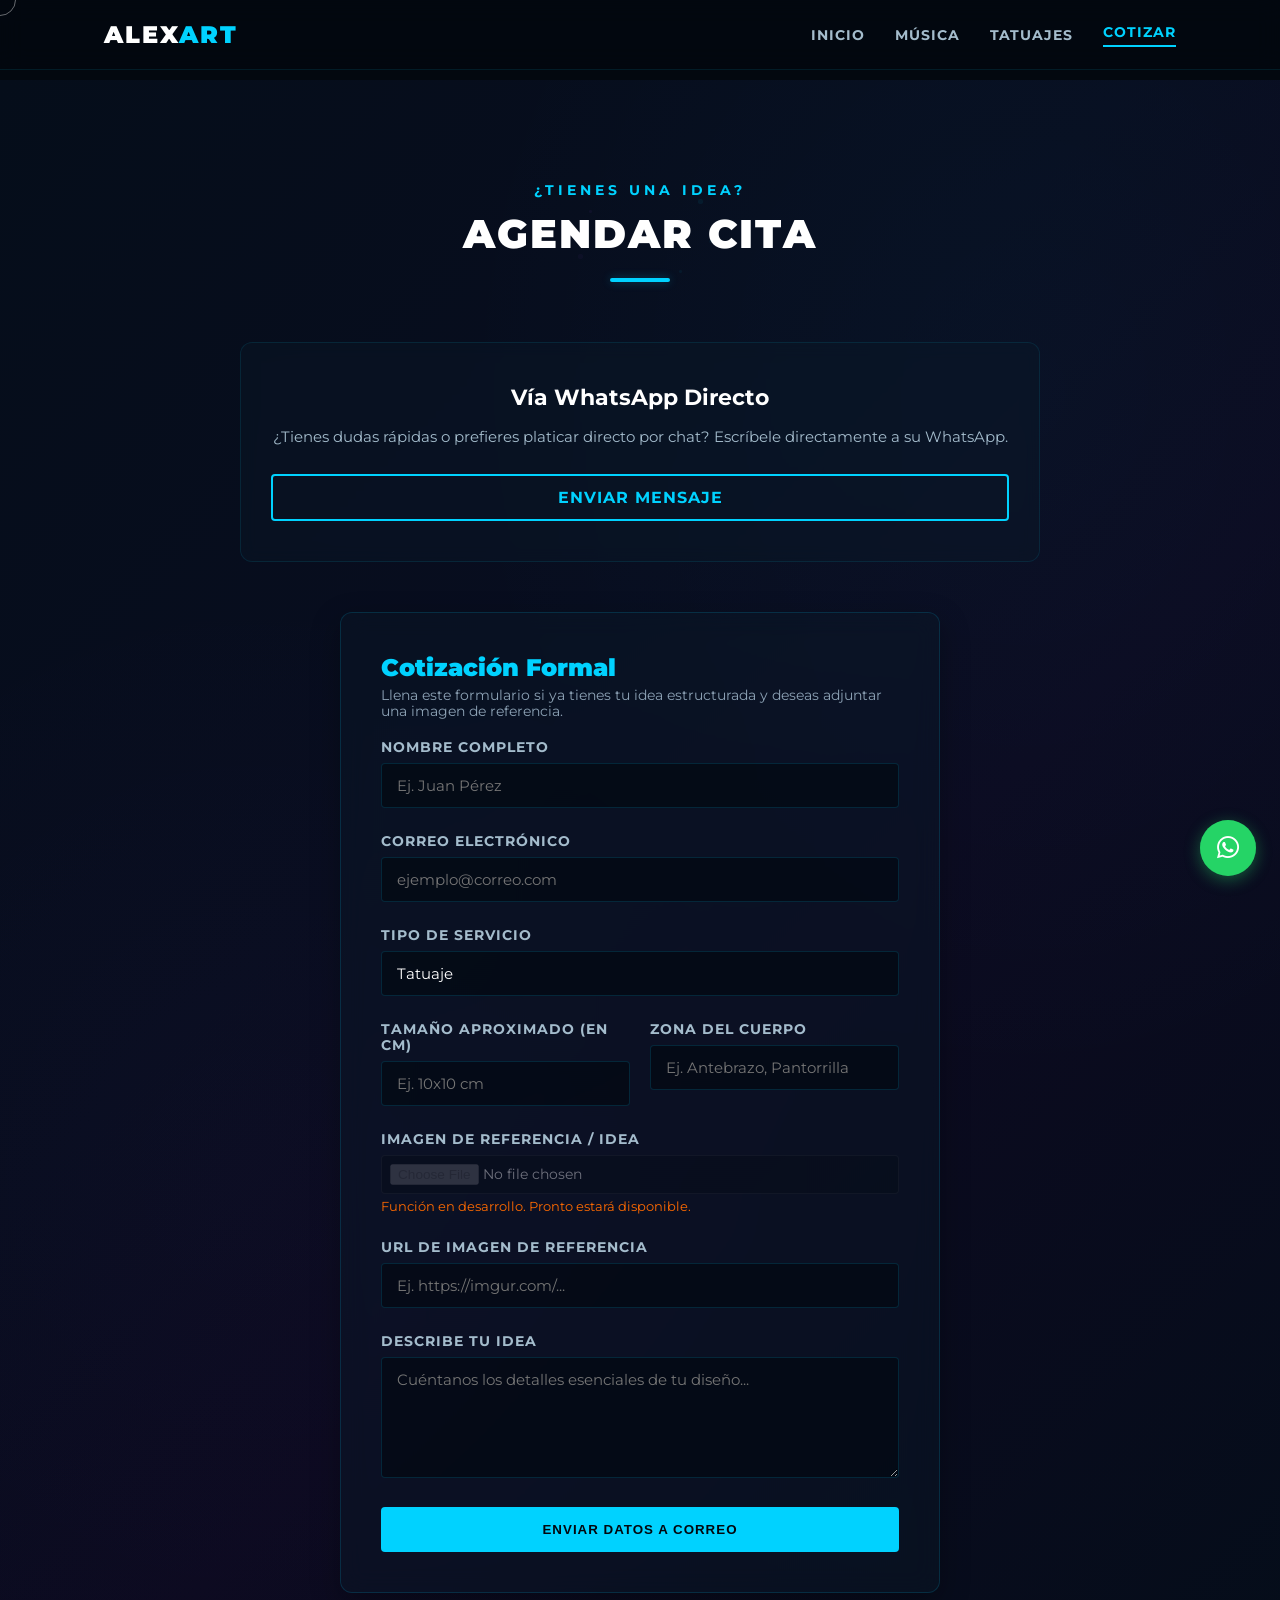
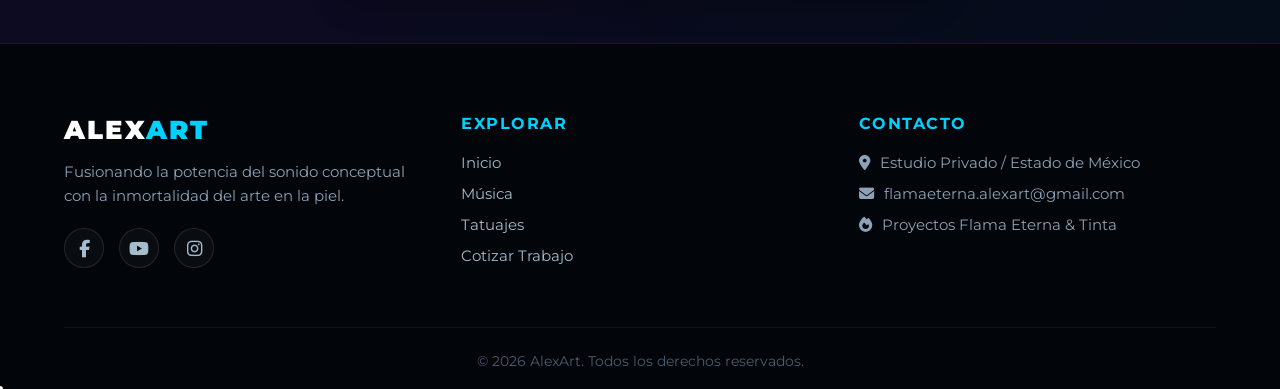
==== commit ec33e264: "Mejora de UI, agregando partes extras" ====
--- a/cotizar.html
+++ b/cotizar.html
@@ -3,8 +3,21 @@
 <head>
     <meta charset="UTF-8">
     <meta name="viewport" content="width=device-width, initial-scale=1.0">
-    <title>Cotizar | AlexArt</title>
-    <link href="https://fonts.googleapis.com/css2?family=Montserrat:wght@400;700;900&display=swap" rel="stylesheet">
+    <title>Cotizar | AlexArt — Agenda tu Cita</title>
+    <meta name="description" content="Solicita una cotización para tu tatuaje o producción musical con AlexArt. Presupuesto personalizado vía WhatsApp o formulario.">
+    <meta property="og:title" content="Cotizar | AlexArt — Agenda tu Cita">
+    <meta property="og:description" content="Solicita una cotización personalizada para tu tatuaje o producción musical.">
+    <meta property="og:url" content="https://alexart.com/cotizar.html">
+    <meta property="og:type" content="website">
+    <meta property="og:locale" content="es_MX">
+    <meta property="og:image" content="https://alexart.com/assets/images/Fondo_Musica.jpg">
+    <meta property="og:image:width" content="1200">
+    <meta property="og:image:height" content="630">
+    <meta name="twitter:card" content="summary_large_image">
+    <link rel="icon" type="image/svg+xml" href="favicon.svg">
+    <link rel="preconnect" href="https://fonts.googleapis.com">
+    <link rel="preconnect" href="https://fonts.gstatic.com" crossorigin>
+    <link href="https://fonts.googleapis.com/css2?family=Montserrat:wght@400;700;900&family=Bebas+Neue&display=swap" rel="stylesheet">
     <link rel="stylesheet" href="css/main.css">
     <link rel="stylesheet" href="https://cdnjs.cloudflare.com/ajax/libs/font-awesome/6.4.2/css/all.min.css">
 </head>
@@ -19,8 +32,20 @@
                 <a href="tatuajes.html" class="nav-link">Tatuajes</a>
                 <a href="cotizar.html" class="nav-link active">Cotizar</a>
             </nav>
+            <button class="hamburger-btn" aria-label="Menú de navegación">
+                <span></span>
+                <span></span>
+                <span></span>
+            </button>
         </div>
     </header>
+
+    <div class="mobile-overlay">
+        <a href="index.html" class="nav-link">Inicio</a>
+        <a href="musica.html" class="nav-link">Música</a>
+        <a href="tatuajes.html" class="nav-link">Tatuajes</a>
+        <a href="cotizar.html" class="nav-link active">Cotizar</a>
+    </div>
 
     <section class="contact-container" style="min-height: auto; padding-bottom: 50px;">
         <div class="section-header">
@@ -38,9 +63,9 @@
         </div>
 
         <div class="contact-wrapper">
-            <h3 style="color:#ff6a00; font-size:1.5rem; margin-bottom:5px; font-weight:900;">Cotización Formal por Correo</h3>
-            <p style="color:#666; font-size:0.85rem; margin-bottom:20px;">Llena este formulario si ya tienes tu idea estructurada y deseas adjuntar una imagen de referencia.</p>
-            
+            <h3 style="color:var(--color-accent); font-size:1.5rem; margin-bottom:5px; font-weight:900;">Cotización Formal</h3>
+            <p style="color:var(--color-text-muted); font-size:0.85rem; margin-bottom:20px;">Llena este formulario si ya tienes tu idea estructurada y deseas adjuntar una imagen de referencia.</p>
+
             <form class="booking-form" action="https://formspree.io/f/xnjejgpv" method="POST" enctype="multipart/form-data">
                 <div class="form-group">
                     <label for="name">Nombre Completo</label>
@@ -52,14 +77,23 @@
                     <input type="email" id="email" name="email" required placeholder="ejemplo@correo.com">
                 </div>
 
+                <div class="form-group">
+                    <label for="service-type">Tipo de Servicio</label>
+                    <select id="service-type" name="service-type" style="width:100%;padding:12px 15px;background:rgba(3,8,15,0.6);border:1px solid rgba(0,210,255,0.15);color:#fff;font-family:var(--font-primary);font-size:0.95rem;border-radius:var(--border-radius-sm);">
+                        <option value="tattoo" style="background:#03080f;">Tatuaje</option>
+                        <option value="music" style="background:#03080f;">Producción Musical</option>
+                        <option value="both" style="background:#03080f;">Ambos</option>
+                    </select>
+                </div>
+
                 <div class="form-row">
                     <div class="form-group">
                         <label for="size">Tamaño aproximado (en cm)</label>
-                        <input type="text" id="size" name="size" required placeholder="Ej. 10x10 cm">
+                        <input type="text" id="size" name="size" placeholder="Ej. 10x10 cm">
                     </div>
                     <div class="form-group">
                         <label for="placement">Zona del cuerpo</label>
-                        <input type="text" id="placement" name="placement" required placeholder="Ej. Antebrazo, Pantorrilla">
+                        <input type="text" id="placement" name="placement" placeholder="Ej. Antebrazo, Pantorrilla">
                     </div>
                 </div>
 
@@ -67,7 +101,7 @@
                     <label for="reference-img">Imagen de Referencia / Idea</label>
                     <input type="file" id="reference-img" name="reference-image" accept="image/*" disabled>
                     <p style="color: #ff6a00; font-size: 0.8rem; margin-top: 5px;">
-                        Función en desarrollo. La carga de archivos estará disponible próximamente.
+                        Función en desarrollo. Pronto estará disponible.
                     </p>
                 </div>
 
@@ -80,7 +114,7 @@
                     <label for="description">Describe tu idea</label>
                     <textarea id="description" name="description" rows="5" required placeholder="Cuéntanos los detalles esenciales de tu diseño..."></textarea>
                 </div>
-                
+
                 <button type="submit" class="btn btn-submit">Enviar Datos a Correo</button>
             </form>
         </div>
@@ -88,14 +122,14 @@
 
    <footer class="main-footer">
         <div class="footer-container">
-            
+
             <div class="footer-section brand">
                 <h3>ALEX<span>ART</span></h3>
                 <p>Fusionando la potencia del sonido conceptual con la inmortalidad del arte en la piel.</p>
                 <div class="footer-socials">
                     <a href="https://www.facebook.com/profile.php?id=61577612647859" target="_blank" title="Facebook"><i class="fa-brands fa-facebook-f"></i></a>
                     <a href="https://www.youtube.com/@AlexArt-FlamaEterna" target="_blank" title="YouTube"><i class="fa-brands fa-youtube"></i></a>
-                    <a href="https://instagram.com/tu-perfil" target="_blank" title="Instagram"><i class="fa-brands fa-instagram"></i></a>
+                    <a href="https://instagram.com/alexart_tinta" target="_blank" title="Instagram"><i class="fa-brands fa-instagram"></i></a>
                 </div>
             </div>
 
@@ -124,6 +158,18 @@
             <p>&copy; 2026 AlexArt. Todos los derechos reservados.</p>
         </div>
     </footer>
+
+    <div class="sticky-cta-mobile">
+        <div class="cta-row">
+            <a href="https://wa.me/525645993515" target="_blank" class="cta-btn cta-btn-secondary">
+                <i class="fa-brands fa-whatsapp"></i> WhatsApp
+            </a>
+            <a href="cotizar.html" class="cta-btn cta-btn-primary">
+                Cotizar Ahora
+            </a>
+        </div>
+    </div>
+
     <script type="module" src="js/main.js"></script>
 </body>
-</html>+</html>
--- a/css/main.css
+++ b/css/main.css
@@ -1,4 +1,3 @@
-@import url('base/_variables.css');
 @import url('base/reset.css');
 @import url('base/variables.css');
 @import url('components/section-header.css');
@@ -14,3 +13,17 @@
 @import url('effects/bg-music.css');
 @import url('effects/bg-tattoo.css');
 @import url('effects/bg-contact.css');
+@import url('effects/title-animations.css');
+@import url('effects/title-music.css');
+@import url('effects/title-tattoo.css');
+@import url('effects/title-contact.css');
+@import url('effects/cursor.css');
+@import url('effects/reveal.css');
+@import url('components/mobile-nav.css');
+@import url('components/whatsapp-float.css');
+@import url('components/sticky-cta.css');
+@import url('components/skeleton.css');
+@import url('components/faq.css');
+@import url('components/stats.css');
+@import url('pages/bio.css');
+@import url('pages/testimonials.css');
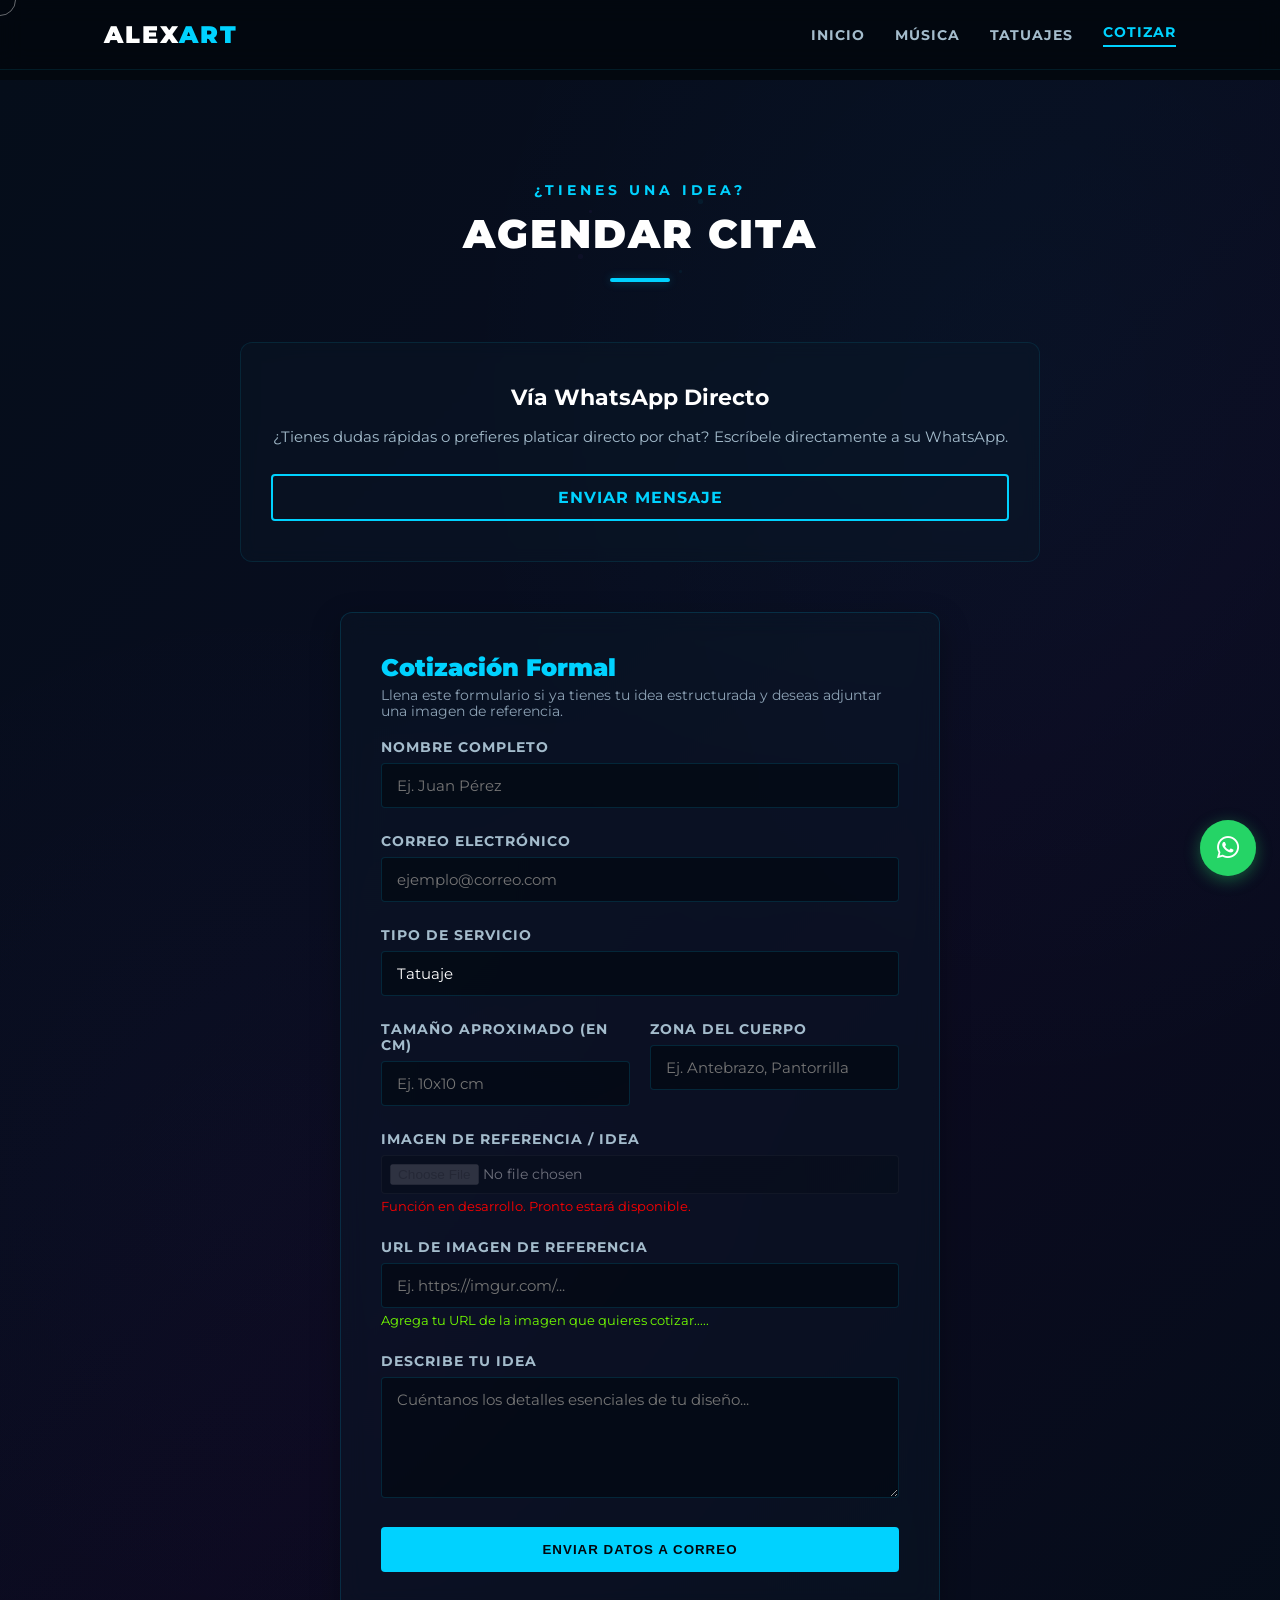
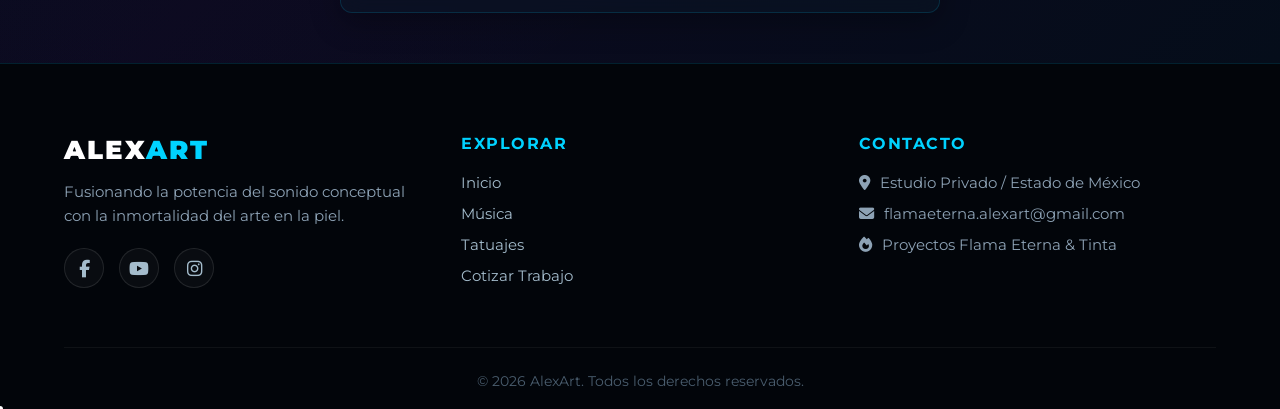
==== commit 3bbfa7b6: "Mensaje de url" ====
--- a/cotizar.html
+++ b/cotizar.html
@@ -100,7 +100,7 @@
                 <div class="form-group">
                     <label for="reference-img">Imagen de Referencia / Idea</label>
                     <input type="file" id="reference-img" name="reference-image" accept="image/*" disabled>
-                    <p style="color: #ff6a00; font-size: 0.8rem; margin-top: 5px;">
+                    <p style="color: #ff0000; font-size: 0.8rem; margin-top: 5px;">
                         Función en desarrollo. Pronto estará disponible.
                     </p>
                 </div>
@@ -108,6 +108,9 @@
                 <div class="form-group">
                     <label for="reference-url">URL de Imagen de Referencia</label>
                     <input type="url" id="reference-url" name="reference-url" placeholder="Ej. https://imgur.com/...">
+                    <p style="color: #73ff00; font-size: 0.8rem; margin-top: 5px;">
+                        Agrega tu URL de la imagen que quieres cotizar.....
+                    </p>
                 </div>
 
                 <div class="form-group">
